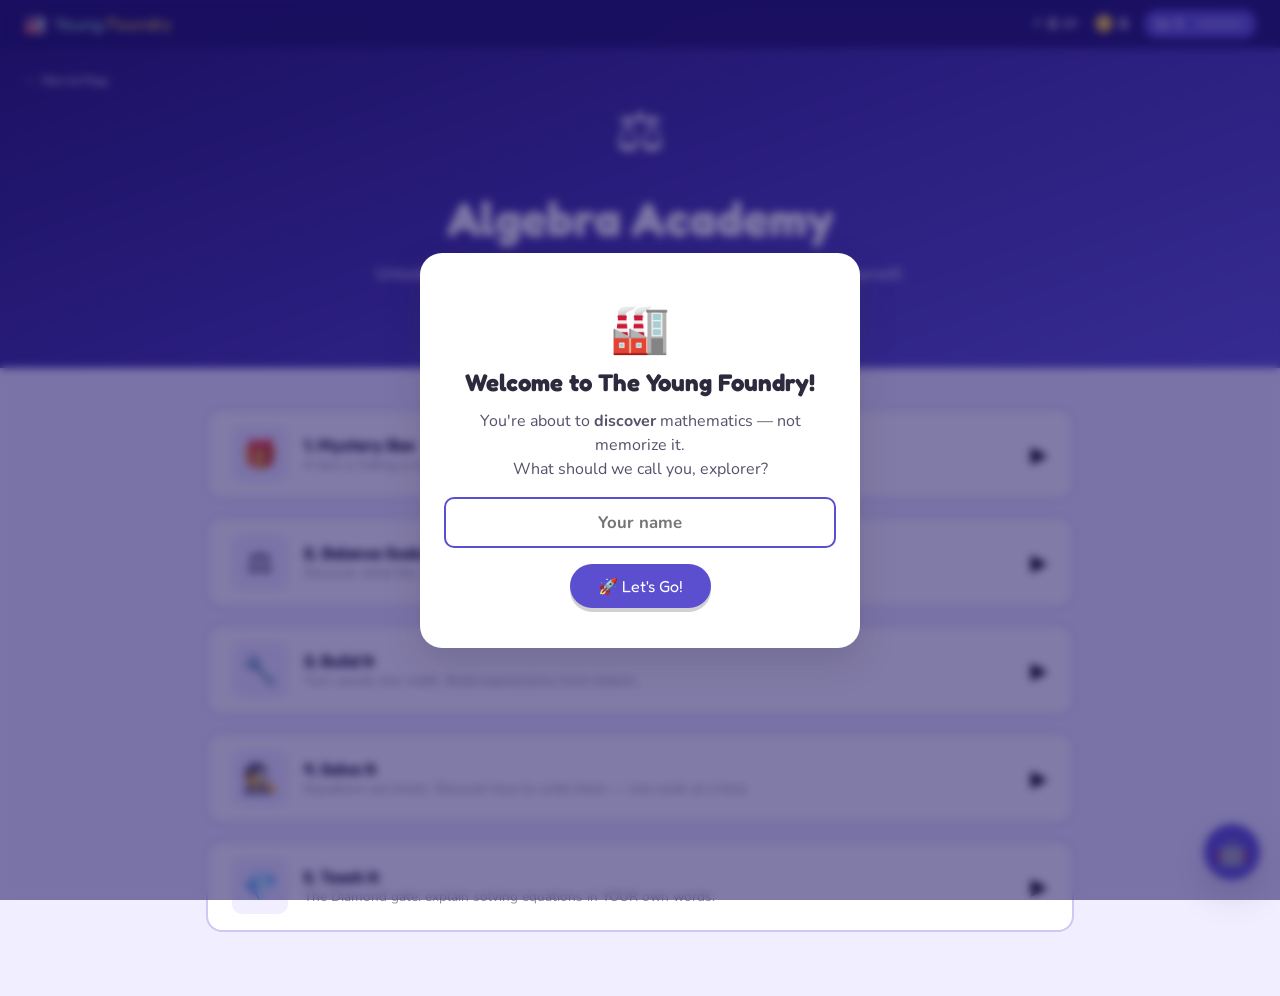
==== worlds/algebra-academy/index.html @ a004e9fc "Fix broken site: restore missing css/, js/, and worlds/ directories The previous web upload created " ====
<!DOCTYPE html>
<html lang="en">
<head>
  <meta charset="UTF-8" />
  <meta name="viewport" content="width=device-width, initial-scale=1.0" />
  <title>Algebra Academy — The Young Foundry</title>
  <link rel="stylesheet" href="../../css/tokens.css" />
  <link rel="stylesheet" href="../../css/global.css" />
  <link rel="stylesheet" href="algebra.css" />
</head>
<body>

  <!-- ── HUD ─────────────────────────────────────── -->
  <nav id="platform-hud">
    <a class="hud-logo" href="../../index.html">
      <span>🏭</span>
      <span><span class="tyf">Young</span> <span class="foundry">Foundry</span></span>
    </a>
    <div class="hud-stats">
      <div class="hud-stat hud-xp">
        <span class="icon">⚡</span>
        <span id="hud-xp-val">0</span>
        <span class="label" style="font-size:0.75rem;opacity:0.7">XP</span>
      </div>
      <div class="hud-stat hud-coin">
        <span class="icon">🪙</span>
        <span id="hud-coin-val">0</span>
      </div>
      <div class="hud-stat" style="background:var(--algebra-primary);color:white;padding:4px 12px;border-radius:var(--r-full);font-size:0.85rem">
        Lv <span id="hud-level-val">1</span>
        <div class="xp-bar-track" style="width:48px;margin-left:8px">
          <div class="xp-bar-fill" id="hud-xp-bar" style="width:0%"></div>
        </div>
      </div>
    </div>
  </nav>

  <!-- ── WORLD HEADER ────────────────────────────── -->
  <header class="world-header">
    <a href="../../index.html" class="back-link">← World Map</a>
    <div class="world-emoji">⚖️</div>
    <h1>Algebra Academy</h1>
    <p>Unlock the secret language of mathematics — by discovering it yourself.</p>
    <div class="world-tier" id="world-tier"></div>
  </header>

  <!-- ── ACTIVITY MAP ────────────────────────────── -->
  <main class="academy">
    <div class="activity-trail" id="activity-trail">
      <!-- Rendered by JS -->
    </div>

    <!-- ── ACTIVITY STAGE ────────────────────────── -->
    <section class="stage card" id="stage" hidden>
      <div class="stage-head">
        <h2 id="stage-title"></h2>
        <button class="btn btn-secondary btn-sm" id="stage-close">✕ Close</button>
      </div>
      <div id="stage-body"></div>
    </section>
  </main>

  <!-- Toast container -->
  <div id="toast-container"></div>

  <!-- Scripts -->
  <script src="../../js/engine.js"></script>
  <script src="../../js/ui.js"></script>
  <script src="../../js/tutor.js"></script>
  <script src="algebra.js"></script>
</body>
</html>
---- css/tokens.css ----
/* ════════════════════════════════════════════════
   THE YOUNG FOUNDRY — DESIGN TOKENS
   Colors, fonts, spacing, radii, shadows, motion
   ════════════════════════════════════════════════ */

@import url('https://fonts.googleapis.com/css2?family=Fredoka+One&family=Nunito:wght@400;600;700;800&display=swap');

:root {
  /* ── Typography ─────────────────────────────── */
  --font-display: 'Fredoka One', 'Comic Sans MS', cursive;
  --font-body:    'Nunito', 'Segoe UI', system-ui, sans-serif;

  /* ── Brand colors ───────────────────────────── */
  --tyf-green:  #a8f5c8;
  --green:      #2ECC71;
  --green-dark: #27AE60;
  --red:        #e74c3c;
  --orange:     #FF9F43;
  --teal:       #00d2d3;
  --pink:       #ff6b9d;

  /* ── Algebra Academy theme ──────────────────── */
  --algebra-primary: #5B4FCF;
  --algebra-dark:    #3d2fa0;
  --algebra-accent:  #FFD93D;
  --algebra-bg:      #f0eeff;
  --algebra-border:  #cfc8f2;
  --purple-light:    #e8e4ff;

  /* ── Neutrals ───────────────────────────────── */
  --bg:        #f7f6fb;
  --border:    #e6e3ef;
  --text-dark: #2d2a3e;
  --text-mid:  #55516b;
  --text-soft: #8a8699;

  /* ── Spacing ────────────────────────────────── */
  --sp-xs:  4px;
  --sp-sm:  8px;
  --sp-md:  16px;
  --sp-lg:  24px;
  --sp-xl:  40px;
  --sp-2xl: 64px;

  /* ── Radii ──────────────────────────────────── */
  --r-sm:   6px;
  --r-md:   10px;
  --r-lg:   16px;
  --r-xl:   22px;
  --r-full: 999px;

  /* ── Shadows ────────────────────────────────── */
  --shadow-sm: 0 2px 6px rgba(45, 42, 62, 0.08);
  --shadow-md: 0 6px 18px rgba(45, 42, 62, 0.12);
  --shadow-lg: 0 14px 36px rgba(45, 42, 62, 0.18);

  /* ── Motion ─────────────────────────────────── */
  --t-fast: 0.15s ease;
  --t-base: 0.25s ease;
  --t-slow: 0.5s ease;
}
---- css/global.css ----
/* ════════════════════════════════════════════════
   THE YOUNG FOUNDRY — GLOBAL STYLES
   Base reset, typography, buttons, badges,
   HUD, toasts, modals, animations
   ════════════════════════════════════════════════ */

*, *::before, *::after { box-sizing: border-box; margin: 0; padding: 0; }

html { scroll-behavior: smooth; }

body {
  font-family: var(--font-body);
  background: var(--bg);
  color: var(--text-dark);
  line-height: 1.5;
  -webkit-font-smoothing: antialiased;
}

img, svg { display: block; max-width: 100%; }
a { color: inherit; }
button { font-family: inherit; cursor: pointer; }

/* ── Type helpers ──────────────────────────────── */
.headline {
  font-family: var(--font-display);
  font-size: clamp(1.6rem, 3.5vw, 2.4rem);
  line-height: 1.15;
}
.caption {
  font-family: var(--font-display);
  font-size: 0.8rem;
  letter-spacing: 0.12em;
  text-transform: uppercase;
}
.body    { font-size: 1rem; }
.body-sm { font-size: 0.875rem; }

.mt-sm { margin-top: var(--sp-sm); }
.mt-md { margin-top: var(--sp-md); }
.mt-lg { margin-top: var(--sp-lg); }
.mt-xl { margin-top: var(--sp-xl); }

/* ── Buttons ───────────────────────────────────── */
.btn {
  display: inline-flex;
  align-items: center;
  justify-content: center;
  gap: 8px;
  font-family: var(--font-display);
  font-size: 1rem;
  padding: 12px 28px;
  border-radius: var(--r-full);
  border: none;
  background: var(--algebra-primary);
  color: white;
  text-decoration: none;
  box-shadow: 0 4px 0 rgba(0,0,0,0.18);
  transition: transform var(--t-fast), box-shadow var(--t-fast), filter var(--t-fast);
  user-select: none;
}
.btn:hover  { transform: translateY(-2px); filter: brightness(1.05); }
.btn:active { transform: translateY(2px); box-shadow: 0 1px 0 rgba(0,0,0,0.18); }
.btn:disabled { opacity: 0.5; cursor: not-allowed; transform: none; }

.btn-lg { font-size: 1.15rem; padding: 16px 36px; }
.btn-sm { font-size: 0.8rem;  padding: 6px 16px; box-shadow: 0 2px 0 rgba(0,0,0,0.15); }

.btn-secondary {
  background: white;
  color: var(--text-mid);
  border: 2px solid var(--border);
  box-shadow: 0 2px 0 rgba(0,0,0,0.08);
}
.btn-success { background: var(--green); }
.btn-accent  { background: var(--algebra-accent); color: #1a1060; }

/* ── Badges ────────────────────────────────────── */
.badge {
  display: inline-flex;
  align-items: center;
  gap: 4px;
  font-family: var(--font-display);
  font-size: 0.75rem;
  padding: 4px 12px;
  border-radius: var(--r-full);
  white-space: nowrap;
}
.badge-purple  { background: var(--purple-light); color: var(--algebra-primary); }
.badge-green   { background: #e3f9ec; color: var(--green-dark); }
.badge-bronze  { background: #f8e8d8; color: #b06b2a; }
.badge-silver  { background: #eef0f4; color: #6b7280; }
.badge-gold    { background: #fdf3d1; color: #b8860b; }
.badge-diamond { background: #e0f7fa; color: #0e7490; }

/* ── Platform HUD ──────────────────────────────── */
#platform-hud {
  position: fixed;
  top: 0;
  left: 0;
  right: 0;
  z-index: 100;
  display: flex;
  align-items: center;
  justify-content: space-between;
  gap: var(--sp-md);
  padding: 10px var(--sp-lg);
  background: rgba(26, 16, 96, 0.92);
  backdrop-filter: blur(8px);
  color: white;
}
#platform-hud .hud-logo {
  font-family: var(--font-display);
  font-size: 1.1rem;
  display: flex;
  align-items: center;
  gap: 8px;
  text-decoration: none;
  color: white;
}
#platform-hud .hud-logo .tyf     { color: var(--tyf-green); }
#platform-hud .hud-logo .foundry { color: var(--algebra-accent); }
#platform-hud .hud-stats {
  display: flex;
  align-items: center;
  gap: var(--sp-md);
}
#platform-hud .hud-stat {
  display: flex;
  align-items: center;
  gap: 5px;
  font-weight: 800;
  font-size: 0.95rem;
}
#platform-hud .hud-stat .icon { font-size: 1rem; }

.xp-bar-track {
  height: 8px;
  background: rgba(255,255,255,0.25);
  border-radius: var(--r-full);
  overflow: hidden;
}
.xp-bar-fill {
  height: 100%;
  background: var(--algebra-accent);
  border-radius: var(--r-full);
  transition: width var(--t-slow);
}

/* ── Toasts ────────────────────────────────────── */
#toast-container {
  position: fixed;
  bottom: var(--sp-lg);
  left: 50%;
  transform: translateX(-50%);
  z-index: 300;
  display: flex;
  flex-direction: column;
  align-items: center;
  gap: var(--sp-sm);
  pointer-events: none;
}
.toast {
  background: var(--text-dark);
  color: white;
  font-weight: 700;
  font-size: 0.95rem;
  padding: 12px 24px;
  border-radius: var(--r-full);
  box-shadow: var(--shadow-lg);
  animation: toast-in 0.3s ease;
  max-width: 90vw;
  text-align: center;
}
.toast.success { background: var(--green-dark); }
.toast.error   { background: var(--red); }
.toast.xp      { background: var(--algebra-primary); }
.toast.leaving { animation: toast-out 0.3s ease forwards; }

@keyframes toast-in  { from { opacity: 0; transform: translateY(16px); } to { opacity: 1; transform: none; } }
@keyframes toast-out { to   { opacity: 0; transform: translateY(16px); } }

/* ── Modal ─────────────────────────────────────── */
.yf-modal-backdrop {
  position: fixed;
  inset: 0;
  z-index: 200;
  background: rgba(26, 16, 96, 0.55);
  backdrop-filter: blur(4px);
  display: flex;
  align-items: center;
  justify-content: center;
  padding: var(--sp-md);
  animation: fade-in 0.25s ease;
}
.yf-modal {
  background: white;
  border-radius: var(--r-xl);
  padding: var(--sp-xl) var(--sp-lg);
  max-width: 440px;
  width: 100%;
  text-align: center;
  box-shadow: var(--shadow-lg);
  animation: pop-in 0.3s cubic-bezier(0.34, 1.56, 0.64, 1);
}
.yf-modal h2 {
  font-family: var(--font-display);
  font-size: 1.5rem;
  margin-bottom: var(--sp-sm);
}
.yf-modal p { color: var(--text-mid); margin-bottom: var(--sp-md); }
.yf-modal input[type="text"] {
  width: 100%;
  font-family: var(--font-body);
  font-size: 1.05rem;
  font-weight: 700;
  padding: 12px 16px;
  border: 2px solid var(--border);
  border-radius: var(--r-md);
  margin-bottom: var(--sp-md);
  text-align: center;
  outline: none;
  transition: border-color var(--t-fast);
}
.yf-modal input[type="text"]:focus { border-color: var(--algebra-primary); }

@keyframes fade-in { from { opacity: 0; } to { opacity: 1; } }
@keyframes pop-in  { from { opacity: 0; transform: scale(0.85); } to { opacity: 1; transform: scale(1); } }

/* ── Confetti particles ────────────────────────── */
.yf-particle {
  position: fixed;
  width: 10px;
  height: 10px;
  z-index: 400;
  pointer-events: none;
  border-radius: 2px;
  animation: particle-fall 1.2s ease-in forwards;
}
@keyframes particle-fall {
  0%   { opacity: 1; transform: translateY(0) rotate(0deg); }
  100% { opacity: 0; transform: translateY(220px) rotate(540deg); }
}

/* ── Shake (wrong answer) ──────────────────────── */
.shake { animation: shake 0.4s ease; }
@keyframes shake {
  0%, 100% { transform: translateX(0); }
  25%      { transform: translateX(-8px); }
  75%      { transform: translateX(8px); }
}

/* ── Pop (correct answer) ──────────────────────── */
.pop { animation: pop 0.4s cubic-bezier(0.34, 1.56, 0.64, 1); }
@keyframes pop {
  0%   { transform: scale(1); }
  50%  { transform: scale(1.12); }
  100% { transform: scale(1); }
}

/* ── Responsive ────────────────────────────────── */
@media (max-width: 600px) {
  #platform-hud { padding: 8px var(--sp-md); }
  #platform-hud .hud-logo span:last-child { display: none; }
}
---- worlds/algebra-academy/algebra.css ----
/* ════════════════════════════════════════════════
   ALGEBRA ACADEMY — WORLD THEME
   ════════════════════════════════════════════════ */

body { background: var(--algebra-bg); }

/* ── World header ──────────────────────────────── */
.world-header {
  background: linear-gradient(160deg, #1a1060 0%, #3d2fa0 50%, var(--algebra-primary) 100%);
  color: white;
  text-align: center;
  padding: 90px var(--sp-lg) var(--sp-xl);
  position: relative;
}
.world-header .back-link {
  position: absolute;
  top: 70px;
  left: var(--sp-lg);
  font-family: var(--font-display);
  font-size: 0.85rem;
  color: rgba(255,255,255,0.8);
  text-decoration: none;
}
.world-header .back-link:hover { color: white; }
.world-header .world-emoji { font-size: 3.5rem; margin-bottom: var(--sp-sm); }
.world-header h1 {
  font-family: var(--font-display);
  font-size: clamp(1.8rem, 5vw, 3rem);
}
.world-header p { opacity: 0.85; margin-top: var(--sp-sm); font-weight: 600; }
.world-header .world-tier { margin-top: var(--sp-md); }

/* ── Layout ────────────────────────────────────── */
.academy {
  max-width: 900px;
  margin: 0 auto;
  padding: var(--sp-xl) var(--sp-md) var(--sp-2xl);
}

.card {
  background: white;
  border: 2px solid var(--algebra-border);
  border-radius: var(--r-xl);
  box-shadow: var(--shadow-sm);
}

/* ── Activity trail ────────────────────────────── */
.activity-trail {
  display: grid;
  gap: var(--sp-md);
}
.activity-node {
  display: flex;
  align-items: center;
  gap: var(--sp-md);
  padding: var(--sp-md) var(--sp-lg);
  background: white;
  border: 2px solid var(--algebra-border);
  border-radius: var(--r-lg);
  cursor: pointer;
  text-align: left;
  width: 100%;
  font-family: inherit;
  transition: transform var(--t-fast), box-shadow var(--t-fast);
}
.activity-node:hover { transform: translateY(-3px); box-shadow: var(--shadow-md); }
.activity-node .node-emoji {
  width: 56px;
  height: 56px;
  font-size: 1.8rem;
  display: flex;
  align-items: center;
  justify-content: center;
  background: var(--algebra-bg);
  border-radius: var(--r-md);
  flex-shrink: 0;
}
.activity-node .node-info { flex: 1; }
.activity-node h3 {
  font-family: var(--font-display);
  font-size: 1.05rem;
  color: var(--text-dark);
}
.activity-node .node-desc {
  font-size: 0.85rem;
  color: var(--text-soft);
  margin-top: 2px;
}
.activity-node .node-status { font-size: 1.4rem; flex-shrink: 0; }
.activity-node.done { border-color: var(--green); }
.activity-node.done .node-emoji { background: #e3f9ec; }

/* ── Stage ─────────────────────────────────────── */
.stage {
  margin-top: var(--sp-xl);
  padding: var(--sp-lg);
}
.stage-head {
  display: flex;
  align-items: center;
  justify-content: space-between;
  gap: var(--sp-md);
  margin-bottom: var(--sp-lg);
}
.stage-head h2 {
  font-family: var(--font-display);
  font-size: 1.4rem;
  color: var(--algebra-dark);
}
.stage-prompt {
  background: var(--algebra-bg);
  border: 2px solid var(--algebra-border);
  border-radius: var(--r-lg);
  padding: var(--sp-md) var(--sp-lg);
  font-weight: 700;
  color: var(--text-mid);
  margin-bottom: var(--sp-lg);
  line-height: 1.6;
}
.stage-feedback {
  min-height: 28px;
  margin-top: var(--sp-md);
  font-weight: 800;
  text-align: center;
}
.stage-feedback.good { color: var(--green-dark); }
.stage-feedback.bad  { color: var(--red); }
.stage-actions {
  display: flex;
  justify-content: center;
  gap: var(--sp-md);
  margin-top: var(--sp-lg);
  flex-wrap: wrap;
}

/* ── Mystery Box ───────────────────────────────── */
.mystery-display {
  font-family: var(--font-display);
  font-size: clamp(1.6rem, 6vw, 2.6rem);
  text-align: center;
  color: var(--text-dark);
  margin: var(--sp-lg) 0;
  display: flex;
  align-items: center;
  justify-content: center;
  gap: 12px;
  flex-wrap: wrap;
}
.mystery-display .box {
  display: inline-flex;
  align-items: center;
  justify-content: center;
  width: 64px;
  height: 64px;
  background: var(--algebra-primary);
  color: white;
  border-radius: var(--r-md);
  box-shadow: 0 4px 0 var(--algebra-dark);
}
.slider-row {
  display: flex;
  align-items: center;
  gap: var(--sp-md);
  max-width: 480px;
  margin: 0 auto;
}
.slider-row input[type="range"] { flex: 1; accent-color: var(--algebra-primary); }
.slider-val {
  font-family: var(--font-display);
  font-size: 1.5rem;
  color: var(--algebra-primary);
  min-width: 48px;
  text-align: center;
}

/* ── Balance Scale ─────────────────────────────── */
.scale-wrap { text-align: center; margin: var(--sp-lg) 0; }
.scale-beam-area {
  position: relative;
  height: 170px;
  max-width: 480px;
  margin: 0 auto;
}
.scale-beam {
  position: absolute;
  top: 40px;
  left: 50%;
  width: 100%;
  height: 10px;
  background: var(--algebra-dark);
  border-radius: var(--r-full);
  transform: translateX(-50%) rotate(0deg);
  transform-origin: center;
  transition: transform 0.8s cubic-bezier(0.34, 1.3, 0.64, 1);
}
.scale-pan {
  position: absolute;
  top: 14px;
  width: 120px;
  padding: 10px 6px;
  background: var(--algebra-bg);
  border: 3px solid var(--algebra-dark);
  border-radius: 0 0 var(--r-lg) var(--r-lg);
  font-family: var(--font-display);
  font-size: 1.2rem;
  color: var(--text-dark);
}
.scale-pan.left  { left: -10px; }
.scale-pan.right { right: -10px; }
.scale-post {
  position: absolute;
  top: 45px;
  left: 50%;
  transform: translateX(-50%);
  width: 12px;
  height: 110px;
  background: var(--algebra-dark);
  border-radius: var(--r-sm);
}
.scale-base {
  position: absolute;
  bottom: 0;
  left: 50%;
  transform: translateX(-50%);
  width: 150px;
  height: 14px;
  background: var(--algebra-dark);
  border-radius: var(--r-full);
}

/* ── Build It (token builder) ──────────────────── */
.token-tray, .token-slot-row {
  display: flex;
  justify-content: center;
  gap: var(--sp-sm);
  flex-wrap: wrap;
  margin: var(--sp-md) 0;
}
.token {
  font-family: var(--font-display);
  font-size: 1.3rem;
  min-width: 52px;
  padding: 10px 16px;
  background: white;
  border: 3px solid var(--algebra-primary);
  border-radius: var(--r-md);
  color: var(--algebra-dark);
  box-shadow: 0 3px 0 var(--algebra-primary);
  transition: transform var(--t-fast);
}
.token:hover { transform: translateY(-3px); }
.token:disabled { opacity: 0.3; }
.token-slot-row {
  min-height: 66px;
  background: var(--algebra-bg);
  border: 2px dashed var(--algebra-border);
  border-radius: var(--r-lg);
  padding: var(--sp-sm);
  align-items: center;
}
.token-slot-row .placeholder { color: var(--text-soft); font-weight: 700; }
.token-slot-row .token { border-color: var(--green); box-shadow: 0 3px 0 var(--green-dark); }

/* ── Solve It (step solver) ────────────────────── */
.equation-display {
  font-family: var(--font-display);
  font-size: clamp(1.5rem, 5vw, 2.2rem);
  text-align: center;
  color: var(--text-dark);
  background: var(--algebra-bg);
  border-radius: var(--r-lg);
  padding: var(--sp-md);
  margin: var(--sp-md) 0;
}
.step-choices {
  display: grid;
  gap: var(--sp-sm);
  max-width: 420px;
  margin: 0 auto;
}
.step-choice {
  font-family: var(--font-display);
  font-size: 1rem;
  padding: 12px 16px;
  background: white;
  border: 2px solid var(--algebra-border);
  border-radius: var(--r-md);
  color: var(--text-dark);
  transition: border-color var(--t-fast), transform var(--t-fast);
}
.step-choice:hover { border-color: var(--algebra-primary); transform: translateY(-2px); }
.step-history {
  list-style: none;
  max-width: 420px;
  margin: var(--sp-md) auto 0;
  text-align: center;
  color: var(--text-soft);
  font-weight: 700;
  font-size: 0.9rem;
}
.step-history li { padding: 2px 0; }

/* ── Teach It ──────────────────────────────────── */
.teach-area {
  width: 100%;
  min-height: 140px;
  font-family: var(--font-body);
  font-size: 1rem;
  font-weight: 600;
  padding: var(--sp-md);
  border: 2px solid var(--algebra-border);
  border-radius: var(--r-lg);
  resize: vertical;
  outline: none;
}
.teach-area:focus { border-color: var(--algebra-primary); }

/* ── Responsive ────────────────────────────────── */
@media (max-width: 600px) {
  .world-header .back-link { top: 60px; left: var(--sp-md); }
  .scale-pan { width: 90px; font-size: 1rem; }
}
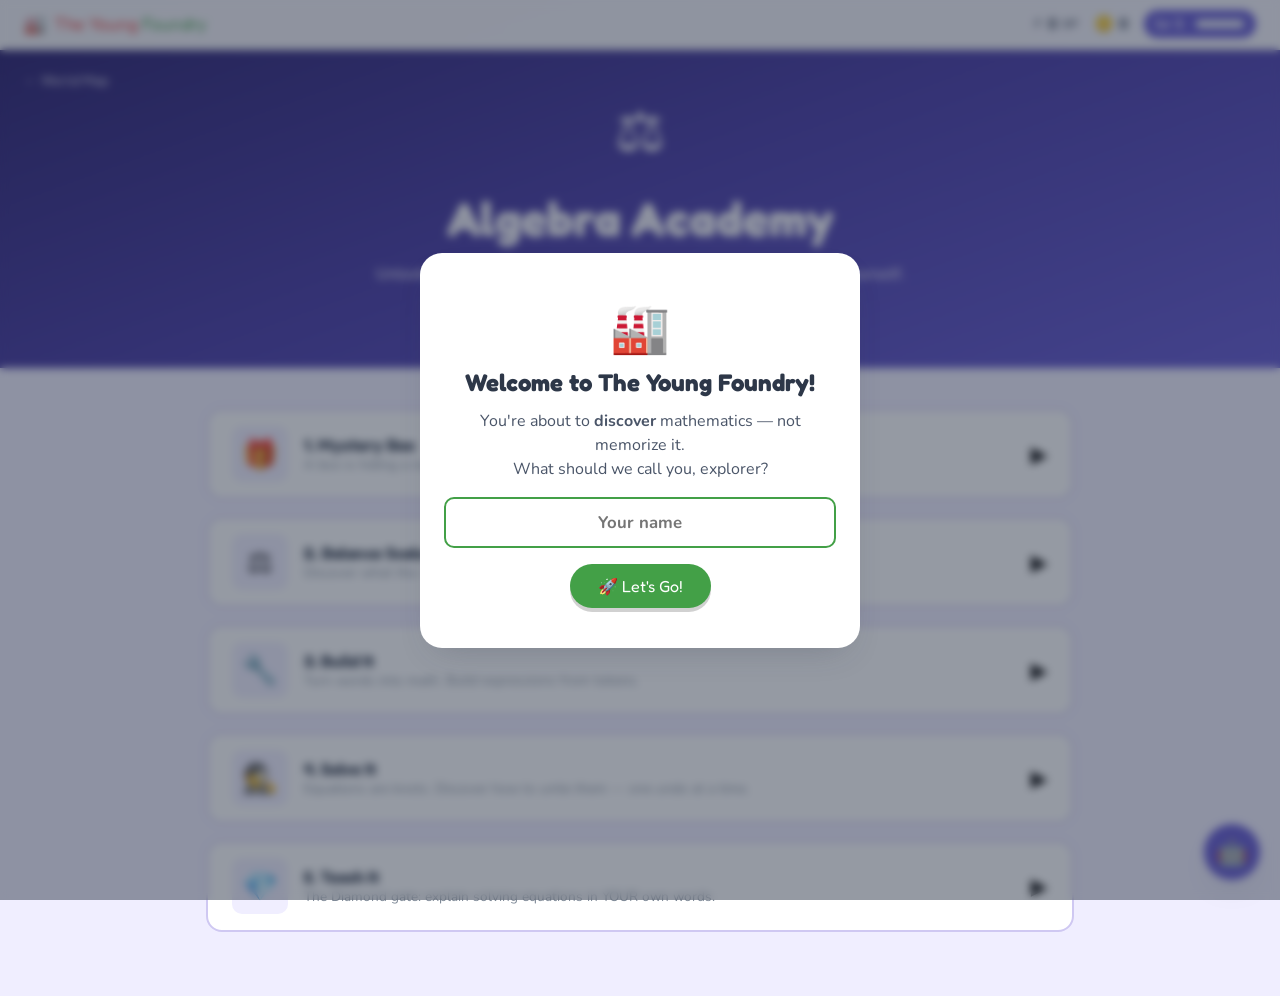
==== commit 358edb49: "Match theme to TheYoungFoundry main site brand Adopt the exact palette and design language from the " ====
--- a/worlds/algebra-academy/index.html
+++ b/worlds/algebra-academy/index.html
@@ -14,7 +14,7 @@
   <nav id="platform-hud">
     <a class="hud-logo" href="../../index.html">
       <span>🏭</span>
-      <span><span class="tyf">Young</span> <span class="foundry">Foundry</span></span>
+      <span><span class="tyf">The Young</span> <span class="foundry">Foundry</span></span>
     </a>
     <div class="hud-stats">
       <div class="hud-stat hud-xp">
--- a/css/tokens.css
+++ b/css/tokens.css
@@ -10,7 +10,19 @@
   --font-display: 'Fredoka One', 'Comic Sans MS', cursive;
   --font-body:    'Nunito', 'Segoe UI', system-ui, sans-serif;
 
-  /* ── Brand colors ───────────────────────────── */
+  /* ── Brand colors (matches TheYoungFoundry main site) ── */
+  --brand-red:         #E53935;
+  --brand-red-dark:    #C62828;
+  --brand-red-light:   #ef9a9a;
+  --brand-red-bg:      #ffebee;
+  --brand-green:       #43A047;
+  --brand-green-dark:  #388E3C;
+  --brand-green-light: #c8e6c9;
+  --brand-green-bg:    #e8f5e9;
+  --brand-yellow:      #FDD835;
+  --brand-blue:        #1E88E5;
+  --brand-orange:      #F97316;
+
   --tyf-green:  #a8f5c8;
   --green:      #2ECC71;
   --green-dark: #27AE60;
@@ -27,12 +39,13 @@
   --algebra-border:  #cfc8f2;
   --purple-light:    #e8e4ff;
 
-  /* ── Neutrals ───────────────────────────────── */
-  --bg:        #f7f6fb;
-  --border:    #e6e3ef;
-  --text-dark: #2d2a3e;
-  --text-mid:  #55516b;
-  --text-soft: #8a8699;
+  /* ── Neutrals (matches main site: light / ink / muted) ── */
+  --bg:        #F8F9FA;
+  --border:    #eceef1;
+  --soft:      #eef1f5;
+  --text-dark: #2d3748;
+  --text-mid:  #4a5568;
+  --text-soft: #7b8694;
 
   /* ── Spacing ────────────────────────────────── */
   --sp-xs:  4px;
@@ -50,9 +63,9 @@
   --r-full: 999px;
 
   /* ── Shadows ────────────────────────────────── */
-  --shadow-sm: 0 2px 6px rgba(45, 42, 62, 0.08);
-  --shadow-md: 0 6px 18px rgba(45, 42, 62, 0.12);
-  --shadow-lg: 0 14px 36px rgba(45, 42, 62, 0.18);
+  --shadow-sm: 0 6px 16px -8px rgba(45, 55, 72, 0.25);
+  --shadow-md: 0 10px 24px -10px rgba(45, 55, 72, 0.26);
+  --shadow-lg: 0 14px 34px -16px rgba(45, 55, 72, 0.28);
 
   /* ── Motion ─────────────────────────────────── */
   --t-fast: 0.15s ease;
--- a/css/global.css
+++ b/css/global.css
@@ -51,7 +51,7 @@
   padding: 12px 28px;
   border-radius: var(--r-full);
   border: none;
-  background: var(--algebra-primary);
+  background: var(--brand-green);
   color: white;
   text-decoration: none;
   box-shadow: 0 4px 0 rgba(0,0,0,0.18);
@@ -104,9 +104,10 @@
   justify-content: space-between;
   gap: var(--sp-md);
   padding: 10px var(--sp-lg);
-  background: rgba(26, 16, 96, 0.92);
-  backdrop-filter: blur(8px);
-  color: white;
+  background: rgba(255, 255, 255, 0.94);
+  backdrop-filter: blur(10px);
+  border-bottom: 2px solid var(--border);
+  color: var(--text-dark);
 }
 #platform-hud .hud-logo {
   font-family: var(--font-display);
@@ -115,10 +116,10 @@
   align-items: center;
   gap: 8px;
   text-decoration: none;
-  color: white;
-}
-#platform-hud .hud-logo .tyf     { color: var(--tyf-green); }
-#platform-hud .hud-logo .foundry { color: var(--algebra-accent); }
+  color: var(--text-dark);
+}
+#platform-hud .hud-logo .tyf     { color: var(--brand-red); }
+#platform-hud .hud-logo .foundry { color: var(--brand-green); }
 #platform-hud .hud-stats {
   display: flex;
   align-items: center;
@@ -135,13 +136,13 @@
 
 .xp-bar-track {
   height: 8px;
-  background: rgba(255,255,255,0.25);
+  background: var(--soft);
   border-radius: var(--r-full);
   overflow: hidden;
 }
 .xp-bar-fill {
   height: 100%;
-  background: var(--algebra-accent);
+  background: var(--brand-green);
   border-radius: var(--r-full);
   transition: width var(--t-slow);
 }
@@ -173,7 +174,7 @@
 }
 .toast.success { background: var(--green-dark); }
 .toast.error   { background: var(--red); }
-.toast.xp      { background: var(--algebra-primary); }
+.toast.xp      { background: var(--brand-green); }
 .toast.leaving { animation: toast-out 0.3s ease forwards; }
 
 @keyframes toast-in  { from { opacity: 0; transform: translateY(16px); } to { opacity: 1; transform: none; } }
@@ -184,7 +185,7 @@
   position: fixed;
   inset: 0;
   z-index: 200;
-  background: rgba(26, 16, 96, 0.55);
+  background: rgba(45, 55, 72, 0.5);
   backdrop-filter: blur(4px);
   display: flex;
   align-items: center;
@@ -221,7 +222,7 @@
   outline: none;
   transition: border-color var(--t-fast);
 }
-.yf-modal input[type="text"]:focus { border-color: var(--algebra-primary); }
+.yf-modal input[type="text"]:focus { border-color: var(--brand-green); }
 
 @keyframes fade-in { from { opacity: 0; } to { opacity: 1; } }
 @keyframes pop-in  { from { opacity: 0; transform: scale(0.85); } to { opacity: 1; transform: scale(1); } }
